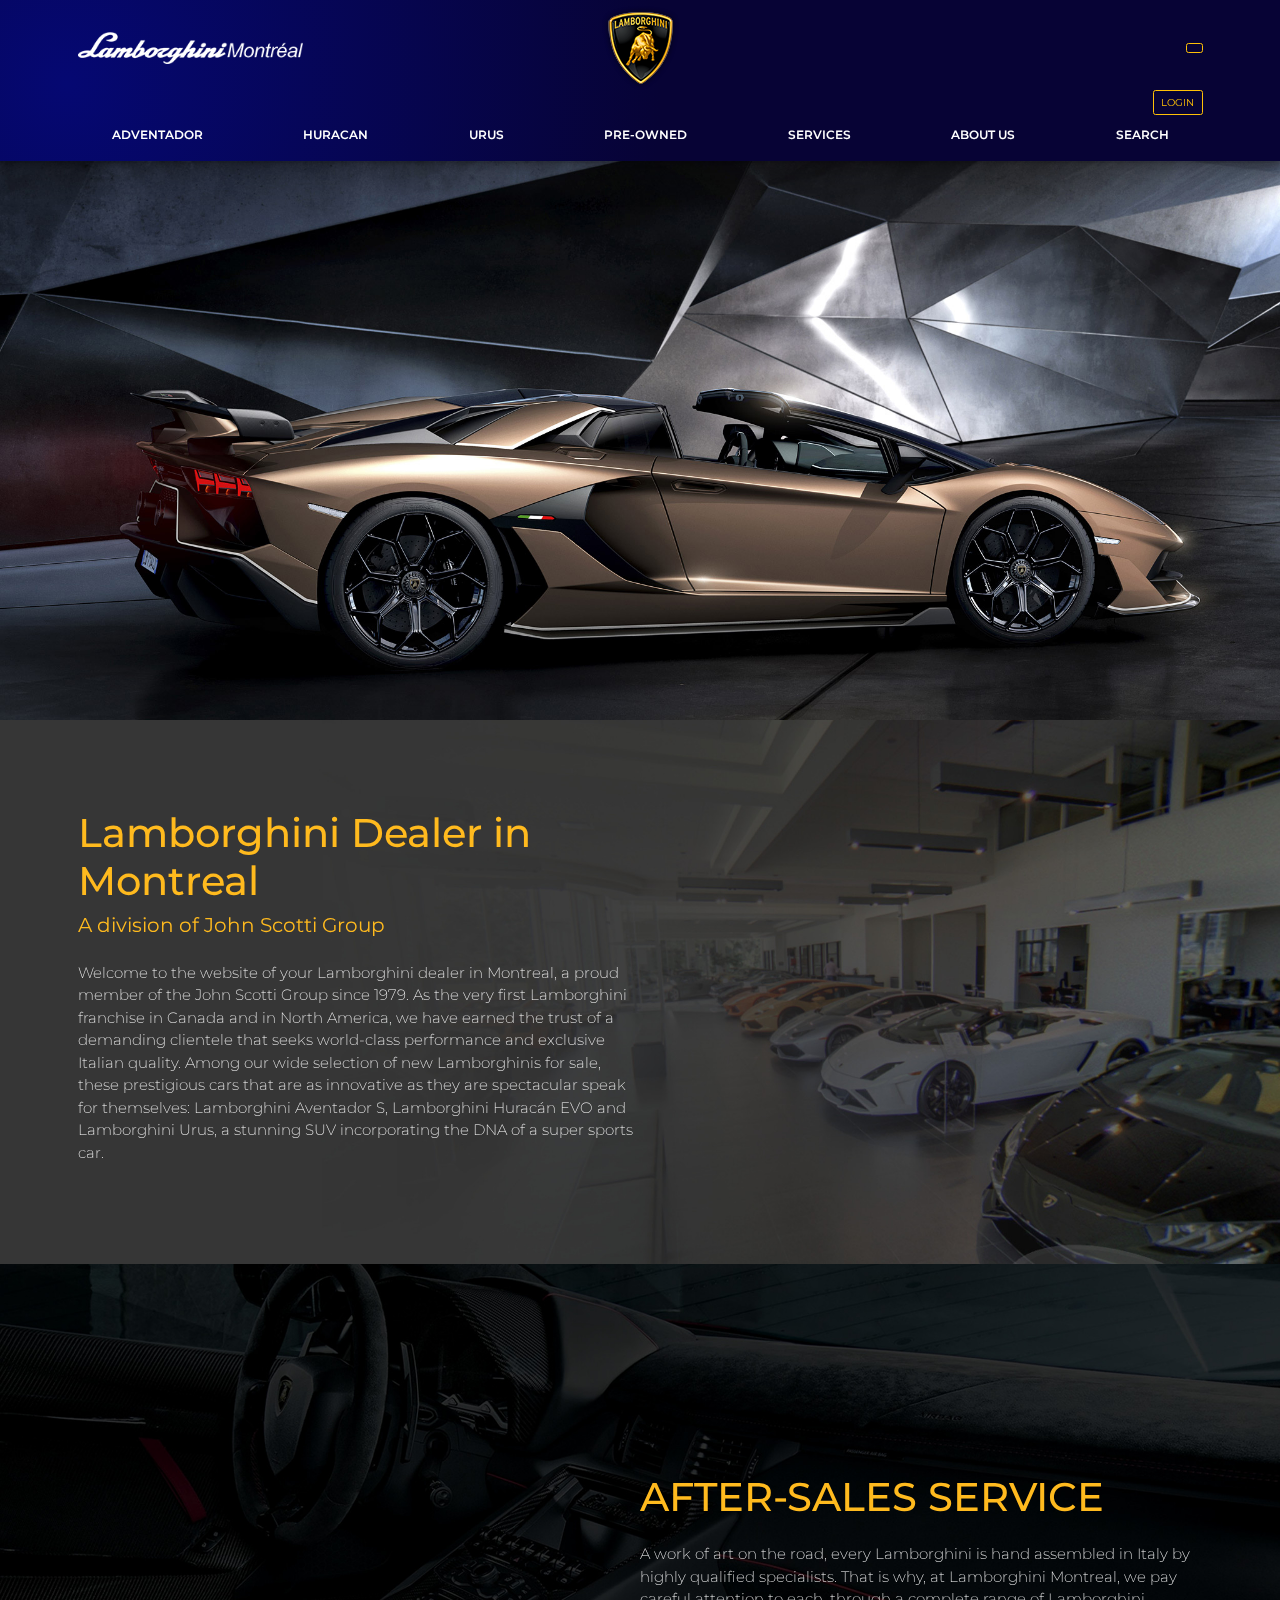
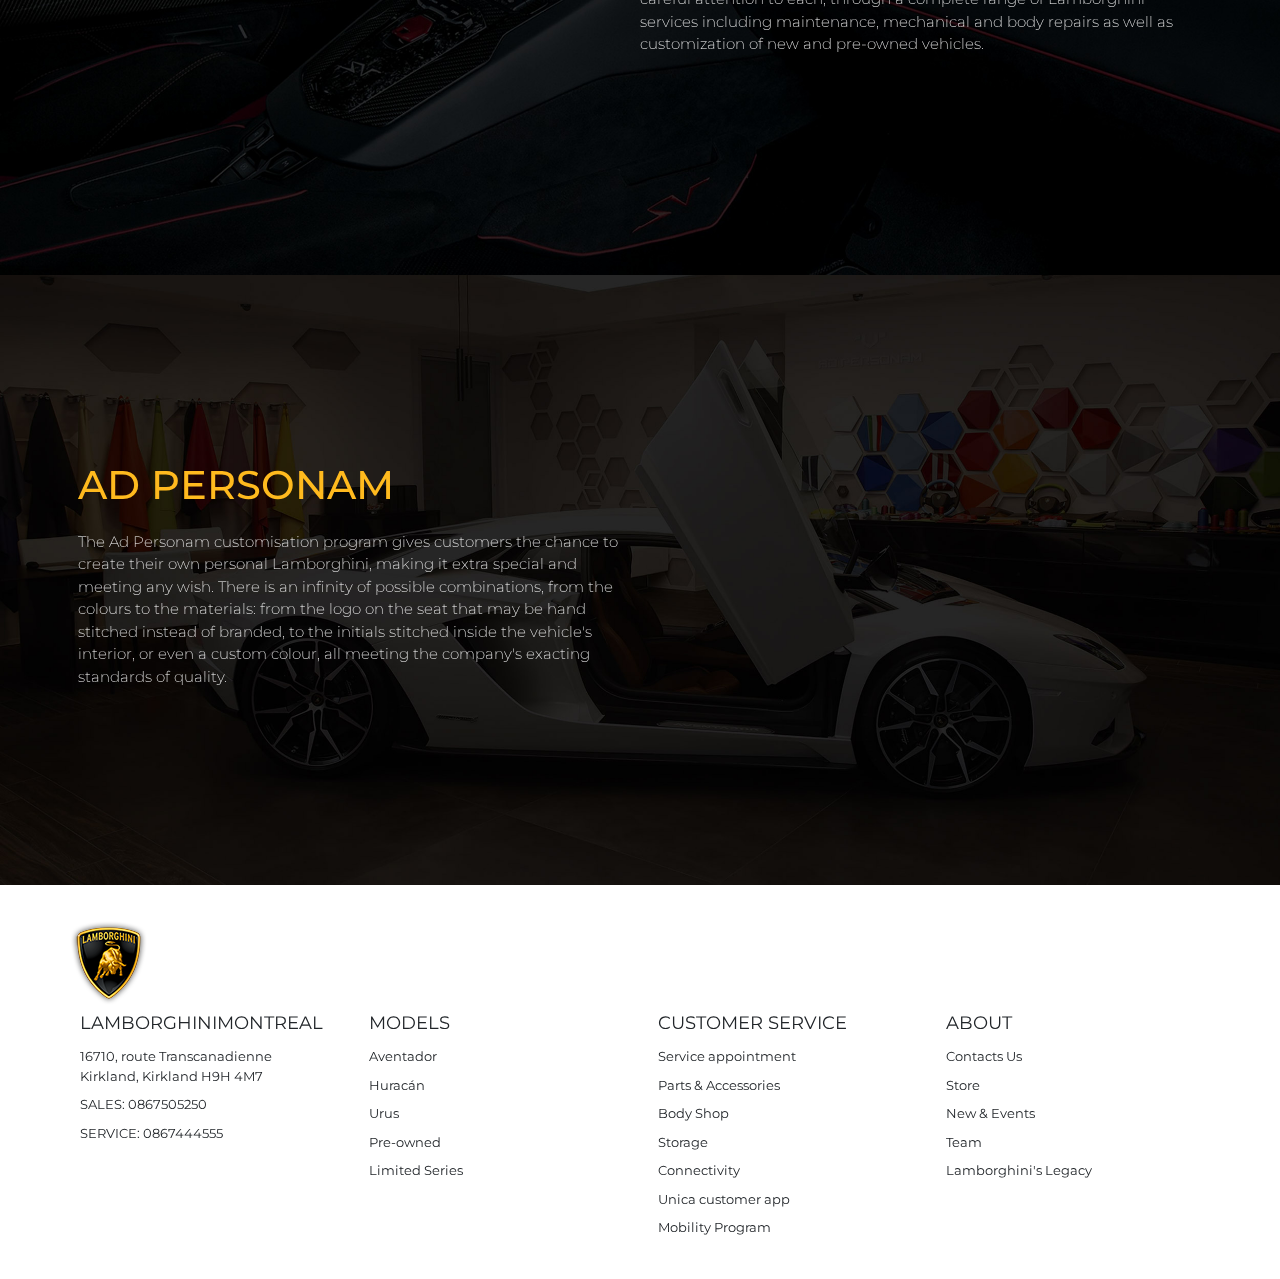
==== index.html @ 95f36f7f "update path logo" ====
<!DOCTYPE html>
<html lang="en">

<head>
      <meta charset="UTF-8">
      <meta http-equiv="X-UA-Compatible" content="IE=edge">
      <meta name="viewport" content="width=device-width, initial-scale=1.0">
      <script src="./JS/jquery-3.6.4.min.js"></script>
      <script src="./JS/bootstrap.min.js"></script>
      <script src="./JS/bootstrap.js"></script>
      <link rel="stylesheet" href="./CSS/bootstrap.min.css">
      <link rel="stylesheet" href="./CSS/bootstrap.css">
      <link rel="preconnect" href="https://fonts.googleapis.com">
      <link rel="preconnect" href="https://fonts.gstatic.com" crossorigin>
      <link rel="stylesheet" href="https://cdnjs.cloudflare.com/ajax/libs/font-awesome/6.4.0/css/all.min.css"
            integrity="sha512-iecdLmaskl7CVkqkXNQ/ZH/XLlvWZOJyj7Yy7tcenmpD1ypASozpmT/E0iPtmFIB46ZmdtAc9eNBvH0H/ZpiBw=="
            crossorigin="anonymous" referrerpolicy="no-referrer" />
      <link href="https://fonts.googleapis.com/css2?family=Montserrat&family=Poppins&display=swap" rel="stylesheet">
      <link rel="shortcut icon" href="./images/logo/logo-brand.png" type="image/x-icon">
      <link rel="stylesheet" href="./CSS/styles.css">
      <link rel="stylesheet" href="./CSS/base.css">
      <title>CarShop</title>
</head>

<body>
      <div class="container-fluid">
            <header id="header">
                  <div class="container">
                        <div class="header align-items-center">
                              <a href="./index.html" class="header-logo">
                                    <img src="./images/logo/lamborghinimontreal_logo.png" alt="lamborghini montreal">
                              </a>
                              <a href="./index.html" class="header-logo-brand">
                                    <img src="./images/logo/logo-brand.png" alt="">
                              </a>
                              <button class="header-info btn btn-outline-warning">
                                    <a href="tel:0867505250" class="header-info-tel">
                                          <i class="fa-solid fa-phone"></i>
                                    </a>
                              </button>
                        </div>
                        <div class="d-flex justify-content-end">
                              <button class="btn btn-outline-warning" id="register">LOGIN</button>
                        </div>
                        <div class="div">
                              <div class="toggle-button">
                                    <button class="btn btn-light" type="button" id="toggle">
                                          <i class="fa-solid fa-bars"></i>
                                    </button>
                              </div>
                              <nav class="navbar navbar-expand" id="nav-collapse">
                                    <ul class="nav-list">
                                          <li class="nav-item"><a href="./HTML/aventador.html" class="nav-item-link">adventador</a>
                                          </li>
                                          <li class="nav-item"><a href="./HTML/huracan.html" class="nav-item-link">huracan</a></li>
                                          <li class="nav-item"><a href="./HTML/urus.html" class="nav-item-link">Urus</a></li>
                                          <li class="nav-item"><a href="./HTML/products.html" class="nav-item-link">pre-owned</a>
                                          </li>
                                          <li class="nav-item"><a href="./HTML/services.html" class="nav-item-link">services</a>
                                                <ul class="dropdown">
                                                      <li class="nav-item"><a href="#" class="nav-item-link">sub-item</a></li>
                                                      <li class="nav-item"><a href="#" class="nav-item-link">sub-item</a></li>
                                                      <li class="nav-item"><a href="#" class="nav-item-link">sub-item</a></li>
                                                      <li class="nav-item"><a href="#" class="nav-item-link">sub-item</a></li>
                                                      <li class="nav-item"><a href="#" class="nav-item-link">sub-item</a></li>
                                                </ul>
                                          </li>
                                          <li class="nav-item"><a href="./HTML/contact.html" class="nav-item-link">About us</a>
                                                <ul class="dropdown">
                                                      <li class="nav-item"><a href="#contact" class="nav-item-link">Contact us</a>
                                                      </li>
                                                      <li class="nav-item"><a href="#" class="nav-item-link">Our team</a></li>
                                                </ul>
                                          </li>
                                          <li class="nav-item"><a href="#" class="nav-item-link">Search</a>
                                          </li>
                                    </ul>
                              </nav>
                        </div>
                  </div>
            </header>
            <div class="container-fluid carousel slide carousel-fade" data-bs-ride="carousel" id="banner">
                  <div class="carousel-inner">
                        

                        <div class="carousel-item active " data-bs-interval="2000">
                              <img src="./images/carousel/2020-Lamborghini-Aventador-SVJ-Roadster-004-1536.jpg" alt=""
                                    class="carousel-img">
                        </div>
                        <div class="carousel-item" data-bs-interval="2000">
                              <img src="./images/carousel/AventadorLP780-4.png" alt="" class="carousel-img">
                        </div>
                        <div class="carousel-item" data-bs-interval="2000">
                              <img src="./images/carousel/huracan.jpg" alt="" class="carousel-img">
                        </div>
                        <div class="carousel-item" data-bs-interval="2000">
                              <img src="./images/carousel/ultimae_coupe_Compositing_4terzi_00.jpg" alt=""
                                    class="carousel-img">
                        </div>
                        <div class="carousel-item" data-bs-interval="2000">
                              <img src="./images/carousel/urus_s_family_chooser.jpg" alt="" class="carousel-img">
                        </div>
                  </div>

            </div>
            <div id="content">
                  <div class="container-fluid ">
                        <div class="home-content">
                              <img src="./images/home-bg/home-content-bg.jpg" class="img-fluid" alt="">
                              <div class="container home__content--left">
                                    <div class="heading">
                                          <h2 class="main-heading">Lamborghini Dealer in Montreal</h2>
                                          <p class="sub-heading">A division of John Scotti Group</p>
                                    </div>
                                    <div class="content-detail">
                                          <p>Welcome to the website of your Lamborghini dealer in Montreal, a proud
                                                member of the John Scotti Group since 1979. As the very first
                                                Lamborghini franchise in Canada and in North America, we have earned the
                                                trust of a demanding clientele that seeks world-class performance and
                                                exclusive Italian quality. Among our wide selection of new Lamborghinis
                                                for sale, these prestigious cars that are as innovative as they are
                                                spectacular speak for themselves: Lamborghini Aventador S, Lamborghini
                                                Huracán EVO and Lamborghini Urus, a stunning SUV incorporating the DNA
                                                of a super sports car.</p>
                                    </div>
                              </div>
                        </div>
                  </div>
                  <div class="container-fluid ">
                        <div class="home-content">
                              <img src="./images/home-bg/featservice-bg.jpg" class="img-fluid" alt="">
                              <div class="container home__content--right">
                                    <div class="heading">
                                          <h2 class="main-heading">AFTER-SALES SERVICE</h2>

                                    </div>
                                    <div class="content-detail">
                                          <p>A work of art on the road, every Lamborghini is hand assembled in Italy by
                                                highly qualified specialists. That is why, at
                                                Lamborghini Montreal, we pay careful attention to each, through a
                                                complete range of Lamborghini services including
                                                maintenance, mechanical and body repairs as well as customization of new
                                                and pre-owned vehicles.</p>
                                    </div>
                              </div>
                        </div>
                  </div>
                  <div class="container-fluid ">
                        <div class="home-content">
                              <img src="./images/home-bg/featbuilder-bg.jpg" class="img-fluid" alt="">
                              <div class="container home__content--left">
                                    <div class="heading">
                                          <h2 class="main-heading">AD PERSONAM</h2>

                                    </div>
                                    <div class="content-detail">
                                          <p>The Ad Personam customisation program gives customers the chance to create
                                                their own personal Lamborghini, making it
                                                extra special and meeting any wish. There is an infinity of possible
                                                combinations, from the colours to the materials:
                                                from the logo on the seat that may be hand stitched instead of branded,
                                                to the initials stitched inside the vehicle's
                                                interior, or even a custom colour, all meeting the company's exacting
                                                standards of quality.</p>
                                    </div>
                              </div>
                        </div>
                  </div>

                  <footer id="footer" class="container-fluid">
                        <div class="container">
                              <div class="footer-logo">
                                    <img src="./images/logo/logo-brand.png" alt="">
                              </div>
                              <div class="row">
                                    <div class="col-xl-3 col-md-3 col-sm-6">
                                          <div class="card footer-col" style="width: 100%;">
                                                <div class="card-header">
                                                      lamborghinimontreal

                                                </div>
                                                <ul class="list-group list-group-flush">
                                                      <li class="list-group-item">16710, route Transcanadienne
                                                            Kirkland, Kirkland
                                                            H9H 4M7</li>
                                                      <li class="list-group-item">SALES: 0867505250</li>
                                                      <li class="list-group-item">SERVICE: 0867444555</li>
                                                </ul>
                                          </div>
                                    </div>
                                    <div class="col-xl-3 col-md-3 col-sm-6">
                                          <div class="card footer-col" style="width: 100%;">
                                                <div class="card-header">
                                                      Models
                                                </div>
                                                <ul class="list-group list-group-flush">
                                                      <li class="list-group-item">Aventador</li>
                                                      <li class="list-group-item">Huracán</li>
                                                      <li class="list-group-item">Urus</li>
                                                      <li class="list-group-item">Pre-owned</li>
                                                      <li class="list-group-item">Limited Series</li>
                                                </ul>
                                          </div>
                                    </div>
                                    <div class="col-xl-3 col-md-3 col-sm-6">
                                          <div class="card footer-col" style="width: 100%;">
                                                <div class="card-header">
                                                      Customer Service
                                                </div>
                                                <ul class="list-group list-group-flush">
                                                      <li class="list-group-item">Service appointment</li>
                                                      <li class="list-group-item">Parts & Accessories</li>
                                                      <li class="list-group-item">Body Shop</li>
                                                      <li class="list-group-item">Storage</li>
                                                      <li class="list-group-item">Connectivity</li>
                                                      <li class="list-group-item">Unica customer app</li>
                                                      <li class="list-group-item">Mobility Program</li>

                                                </ul>
                                          </div>
                                    </div>
                                    <div class="col-xl-3 col-md-3 col-sm-6">
                                          <div class="card footer-col" style="width: 100%;">
                                                <div class="card-header">
                                                      About
                                                </div>
                                                <ul class="list-group list-group-flush">
                                                      <li class="list-group-item">Contacts Us</li>
                                                      <li class="list-group-item">Store</li>
                                                      <li class="list-group-item">New & Events</li>
                                                      <li class="list-group-item">Team</li>
                                                      <li class="list-group-item">Lamborghini's Legacy</li>

                                                </ul>
                                          </div>
                                    </div>
                              </div>
                        </div>
                  </footer>

            </div>
      </div>
      <script src="./JS/index.js"></script>
</body>

</html>
---- CSS/styles.css ----
body .container-fluid {
  padding: 0 0;
}

.header {
  display: grid;
  grid-template-columns: [first] 20% auto [last] 20%;
  /* padding: 6px 0; */
 
}

#header {
  position: fixed;
  top: 0;
  right: 0;
  left: 0;
  z-index: 100;
  padding: 6px 0;
  /* background-color: transparent; */
  background-image: radial-gradient(circle 610px at 5.2% 51.6%, rgba(5, 8, 114, 1) 0%, rgba(7, 3, 53, 1) 97.5%);
  backdrop-filter: saturate(200%) blur(25px);
    box-shadow: rgba(0, 0, 0, 0.09) 0px 2px 1px, rgba(0, 0, 0, 0.09) 0px 4px 2px, rgba(0, 0, 0, 0.09) 0px 8px 4px, rgba(0, 0, 0, 0.09) 0px 16px 8px, rgba(0, 0, 0, 0.09) 0px 32px 16px;
}

.header-logo-brand {
  text-align: center;
  margin: 0 auto;
}

.header-info {
  background-color: transparent;
  font-size: 1.5rem;
  justify-self: end;
  transition: all 0.35s ease-out;
  max-width: fit-content;
}
.header-info-tel,
.header-info-tel:hover{
  text-decoration: none;
}
.header-info:hover .header-info-tel::before {
  content: "0867-505-250";
   width: 200px;
  text-align: left;
  top: 50px;
  right: 0;
  color: var(--color-white-main);
  padding: 0 12px;
  border: 2px solid black;
  border-radius: 5px;
  font-size: 1.5rem;
}

.navbar {
  position: relative;
  transition: all 0.35s linear;
  
}

.nav-list {
  display: flex;
  width: 100%;
  justify-content: space-between;
  list-style: none;
  transition: all 0.35s linear;
  position: relative;
}

.navbar ul {
  list-style-type: none;
  padding: 0;
  margin-bottom: 0;
}

.dropdown {
  display: none;
}
.dropdown > .nav-item{
  padding: 4px 8px;
}
.nav-item:hover>.dropdown {
  display: block;
}

.nav-item {
  padding: 6px 24px;
  list-style: none;
  margin: 0;
}

.nav-item-link {
  font-size: 1.2rem;
  text-decoration: none;
  text-transform: uppercase;
  font-weight: 600;
  color: #ffffff;
  transition: all 0.35s ease-out;
}

.nav-item-link:hover {
  color: var(--color-yellow-main);
}

.toggle-button {
  display: none;
  background-color: transparent;
}

/* CONTENT SECTION */

.main-heading {
  font-size: 4rem;
  color: var(--color-yellow-main);
}

.sub-heading {
  font-size: 2rem;
  color: var(--color-yellow-main);
}

.content-detail {
  font-size: 1.5rem;
  color: var(--color-white-main);
  font-weight: 200;
  margin-top: 2.2rem;

}

.home-content {
  position: relative;
  overflow: hidden;
}

.home-content .home__content--left {
  position: absolute;
  top: 50%;
  left: 50%;
  transform: translate(-50%, -50%);
}

.home__content--left div {
  width: 50%;
}

.home__content--right div {
  width: 50%;
  margin-left: auto;
}

.home-content .home__content--right {
  position: absolute;
  top: 50%;
  left: 50%;
  transform: translate(-50%, -50%);
}

/* product */
.inventory-banner {
  background-color: #ffffff85;
  color: #000;
  padding: 5rem 0;
  /* background: rgba(255, 255, 255, 0.25); */
}

.inventory-heading-main {
  font-size: 6rem;
  font-weight: 800;
  font-family: 'montserrat';
}

.inventory-heading-sub {
  font-size: 3rem;
  font-weight: 200;
  font-family: 'montserrat';
}

#product-list {
  padding: 3.6rem 0;
}
.product-content-card{
  padding: 12px;

}
.product-item {
  padding: 1rem;
  color: #000033;
}
.product-item:hover .product-img{
  transform: scale(1.01);
  transition: all 0.35s ease-in-out;
}
.product-img{
  border-radius: 6px;
}
.product-price {
  font-size: 3rem;
  line-height: 1;
  border-bottom: 1px solid #000033;
}
.product-spec-list{
  padding: 24px 0;
}
.product-spec{
  display: flex;
  justify-content: space-between;
  align-items: flex-end;
  margin: 6px 0;
  color: #000033;
}
.product-spec >p{
  font-size: 1.5rem;

}
.product-spec .product-svg,
.product-spec p{
  margin: 0;
  padding: 0;
}
.product-name{
  font-size: 4rem;
  font-weight: 700;
  color: #000;
  font-family: 'montserrat', sans-serif;
  text-decoration: none;
  text-transform: uppercase;
}
.product-name-card{
  text-transform: capitalize;
  font-weight: 700;
  font-size: 4rem;
  font-family: 'montserrat';
}
.product-price-card{
  font-size: 3rem;
  font-family: 'poppins';
}
.product-odo,
.product-propulsion,
.product-transmission{
  font-size: 1.2rem;
  text-align: center;
}
.desc {
  padding: 3rem 0;
  margin: auto;
  text-align: justify;
}

.product-desc {
  font-size: 2rem;
  margin: 0;
}

.product-btn button {
  font-size: 2rem;
}

.product-content-detail>.product-btn {
  position: absolute;
  bottom: 0;
  left: 0;
  right: 0;
}

.product-content-detail {
  position: relative;
  /* height: 350px; */
  color: #000033;
}
.product-svg{
  width: auto;
  height: 24px;
  margin-left: auto;
  margin-right: auto;
}


/**************************************** footer*********************************/
footer>.container {
  padding: 36px 0;
}

.footer-col,
.footer-col ul,
.footer-col ul li {
  border: none;
}

.footer-col .card-header {
  background: #fff;
  border: none;
  font-size: 1.8rem;
  text-transform: uppercase;
  position: relative;
}

.footer-col .list-group-item {
  font-size: 1.3rem;
}

.footer-col:hover .card-header::after {
  content: "";
  position: absolute;
  background-color: var(--color-yellow-main);
  bottom: 0;
  left: 0;
  animation: dynamic-border linear 0.3s forwards;
}



/* authentication page */



#auth {
  overflow: hidden;
}

#auth video {
  position: fixed;
  z-index: -1;
  top: 0;
}

@media (max-width: 992px) and (min-width: 768px) {
  .nav-item {
    padding: 18px 6px;
  }
  .product-name-card{
    font-size: 2.5rem;
  }
}

@media (min-width:768px) {
  #video-bg {
    width: 100%;
    height: auto;
  }
}

@media (max-width:768px) {
    #banner {
        margin-top: 105px;
      }
  #video-bg {
    width: auto;
    height: 100vh;
    display: none;
  }

  .div {
    position: absolute;
    top: 79px;
    width: 100%;
    z-index: 1000;
  }

  #register{
    z-index: 10001;
  }
  #auth {
    background: url("../images/home-bg/contact_us_hero_01_m.webp") no-repeat center;
    background-size: cover;

  }

  #auth .login-heading h1 {
    font-size: 3rem;
  }

  #login-carousel .carousel-caption {
    height: 20rem;
    position: absolute;
    bottom: 0;
  }

  #login-carousel .carousel-item img {
    position: relative;
  }

  .form-login {
    margin-right: 12px;
  }

  #content .home__content--left,
  #content .home__content--right {
    display: flex;
    bottom: 0;
  }

  #content .home__content--left p,
  #content .home__content--right p {
    font-size: 1rem;
  }

  #content .home__content--left .main-heading,
  #content .home__content--right .main-heading {
    font-size: 2rem;
  }

  /* header */

  .header {
    padding: 12px 0;
  }

  .header-logo-brand img {
    height: 50px;
  }
  .header-info{
    height: 36px;
  }
  /* navbar - small responsive */

  .nav-list {
    flex-direction: column;
    justify-content: end;
    border-radius: 0 0 6px 6px;
    background-image: linear-gradient(111.4deg, rgba(7, 7, 9, 1) 6.5%, rgba(27, 24, 113, 1) 93.2%);
  }

  .dropdown {
    position: absolute;
    top: 0;
    left: 150px;
  }

  .toggle-button {
    display: inline-block;
  }

  .toggle-button .btn-light {
    background-color: transparent;
    border: 2px solid var(--color-yellow-main);
  }

  .toggle-button i {
    color: var(--color-yellow-main);
  }

  .navbar .dropdown {
    border-radius: 6px;
    overflow: scroll;
    background-color: transparent;
  }

  .navbar .nav-item-link {
    color: #fff;
  }
    .product-content-detail{
      height: 490px;
    }
    .product-name{
      font-size: 3rem;
    }
        .product-name-card {
          font-size: 2.5rem;
        }
}

@media (max-width: 576px) {

  .header {
    padding: 12px 0;
  }

  .header-info {
    font-size: 1rem;
    padding: 1rem;
  }

  .header-logo-brand img {
    height: 50px;
  }
  .inventory-banner{
    padding: 24px 12px;
  }
  .inventory-banner .inventory-heading-main {
    font-size: 3rem;
  }

  .inventory-banner .inventory-heading-sub {
    font-size: 1.2rem;
  }
  .product-detail-item{
    padding: 0 12px;
  }
    .product-detail-item .product-desc{
      font-size: 1.2rem;
    }
        .product-name-card {
          font-size: 2rem;
        }
}

@media (max-width: 376px) {
  .navbar {
    overflow: scroll;
  }

  #content .home__content--left,
  #content .home__content--right {
    height: 100px;
  }

  #content .home__content--left p,
  #content .home__content--right p {
    height: 100%;
    overflow: scroll;
  }

  .form-login #login,
  .form-login #signup {
    width: 350px;
    margin-right: 0;
    margin-bottom: 12px;
  }
}

.login-heading h1 {
  font-size: 6rem;
  font-weight: 800;
  text-transform: uppercase;
  color: #fff;
}

#login,
#signup {
  height: 700px;
  width: 400px;
  color: #000033;
  font-weight: 500;
  font-family: 'poppins';
  background-color: hsla(0, 0%, 100%, 0.6);
  backdrop-filter: saturate(200%) blur(25px);
  border-radius: 12px;
  margin-top: 24px;
}

#login-carousel .carousel-caption {
  text-align: left;
}

.input-item {
  position: relative;
}

.input-item input {
  /* outline: none; */
  border: none;
  border-radius: 12px;
  padding: 15px;
  font-size: 1.5rem;
}

.input-item input:valid~label,
.input-item input:focus~label {
  transform: translate(12px, -25px);
  font-size: 1.2rem;
  font-weight: 700;
  background-color: hsla(0, 0%, 100%, 0.6);
  backdrop-filter: saturate(200%) blur(25px);
  border-radius: 6px;
  padding: 0 12px;
}

.input-item input:focus {
  outline: 1px solid #000;
  box-shadow: 1px 6px 10px 5px hsla(0, 0%, 100%, 0.6);
}
.invalid{
  outline: 1px solid rgb(255, 37, 37);
}
.success{
  outline: 1px solid rgb(0, 215, 0);
}
.input-item label {
  position: absolute;
  font-size: 1.5rem;
  top: 1.5rem;
  left: 1.5rem;
  transition: 0.2s linear;
}

#loginbtn ,
#signupbtn{
  width: 100%;
  background: rgb(255, 177, 0);
  font-size: 2rem;
  padding: 10px;
  border-radius: 12px;
  box-shadow: rgba(99, 99, 99, 0.2) 0px 2px 8px 0px;
}

.create-acc {
  margin-top: 3rem;
  font-size: 1.5rem;
}

.create-acc button {
  border: 2px solid var(--color-yellow-main);
  background-color: transparent;
  border-radius: 6px;
  padding: 2px;
}

.save-profile {
  font-size: 1.5rem;
}

.contact-heading{
  padding: 2rem 0;

}
.contact-form{
  color: #000033;
}

@keyframes dynamic-border {
  0% {
    width: 0;
  }

  100% {
    width: 100%;
    height: 1px;
  }
}
---- CSS/base.css ----
*,
*:before,
*:after {
  box-sizing: border-box;
}
* {
  margin: 0;
  padding: 0;
  font: inherit;
}
html{
  font-size: 62.5%;
  scroll-behavior: smooth;
}
img,
picture,
svg,
video {
  display: block;
  max-width: 100%;
}
body {
  min-height: 100vh;
  font-family: 'Montserrat', sans-serif;
}

:root{
      --color-yellow-main: #ffba1e;
      --color-white-main: #ffffff;
}
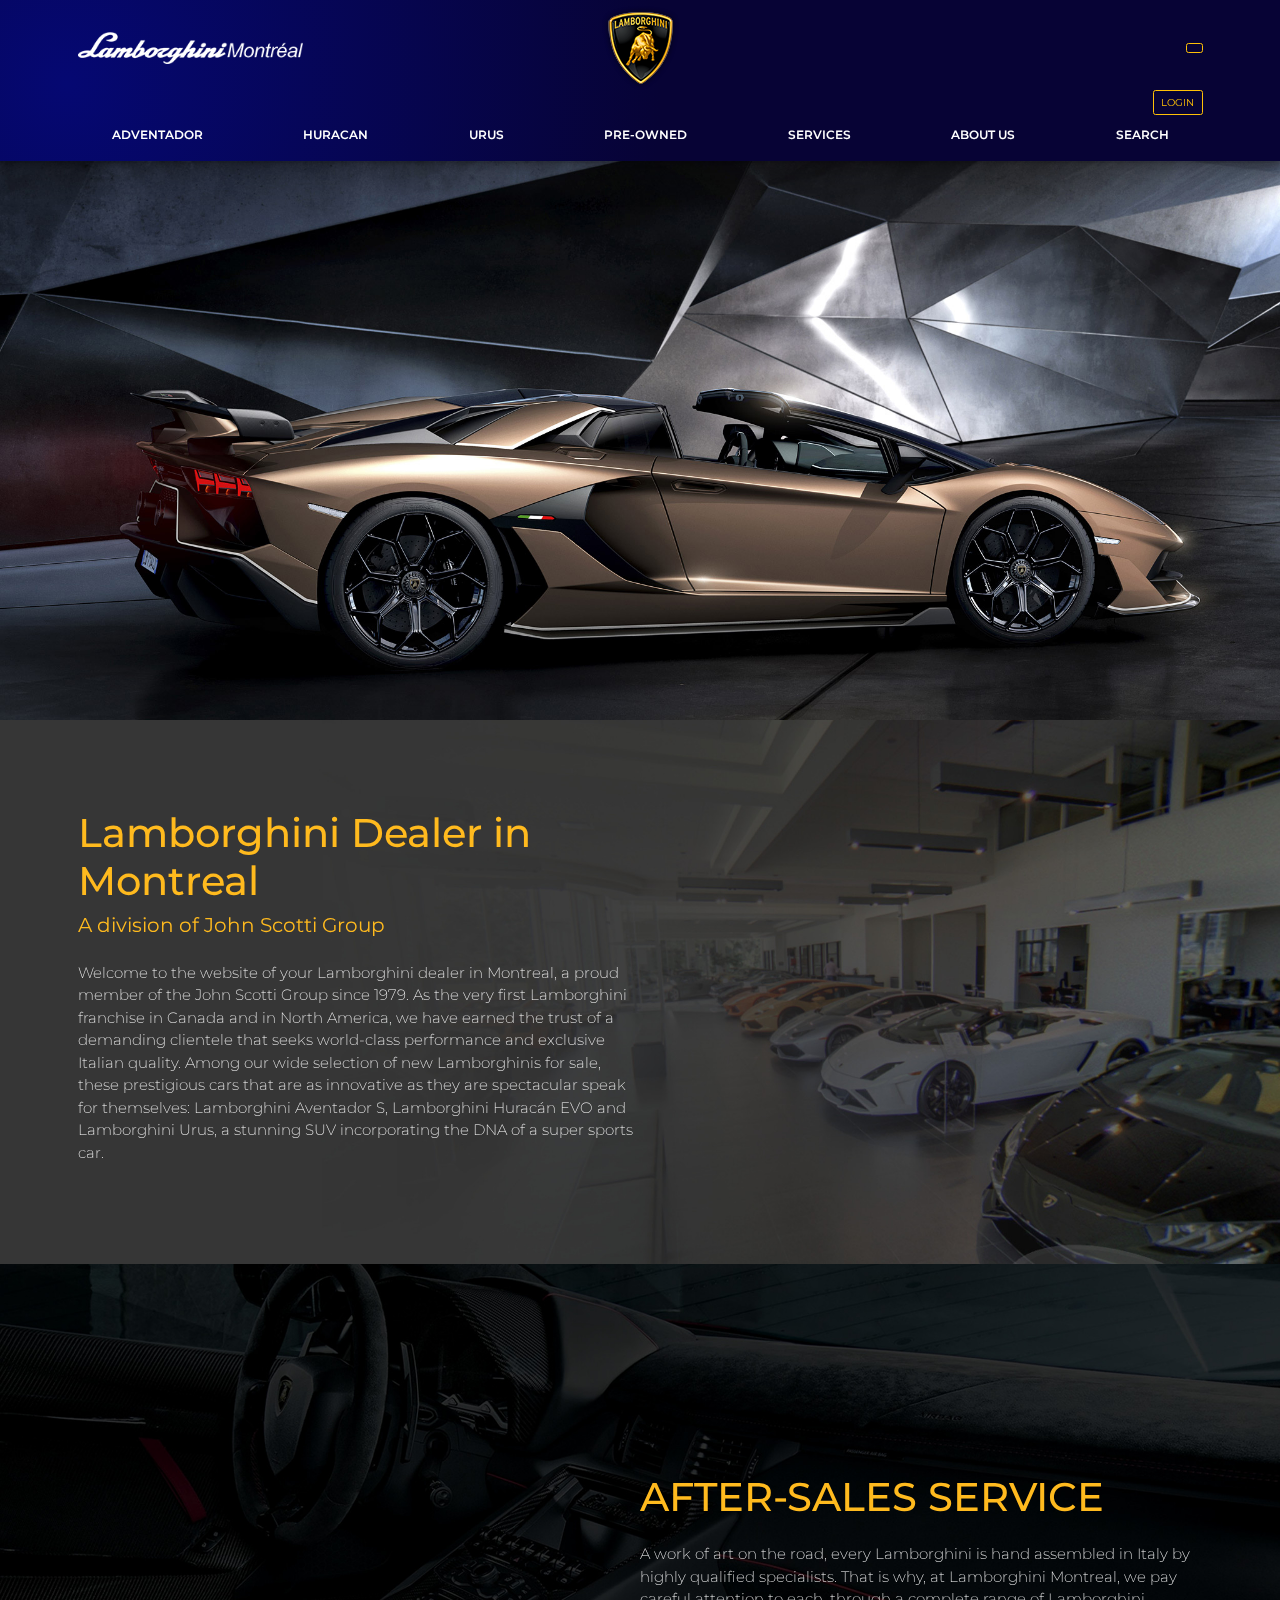
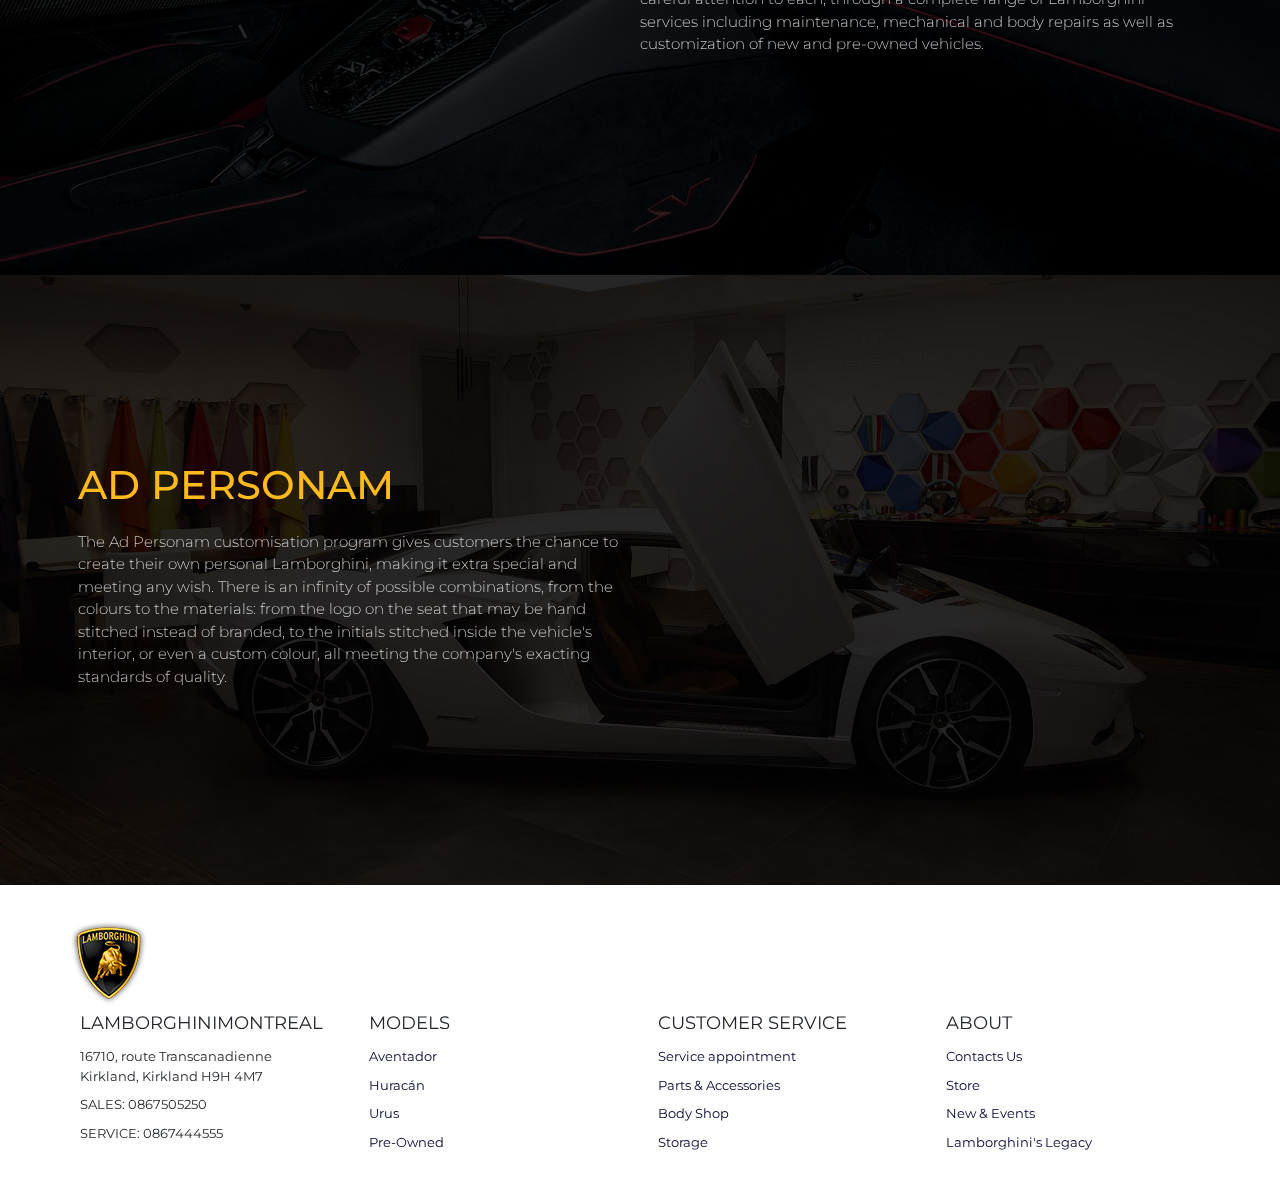
==== commit 9c3f03e8: "add team page" ====
--- a/index.html
+++ b/index.html
@@ -69,7 +69,7 @@
                                                 <ul class="dropdown">
                                                       <li class="nav-item"><a href="#contact" class="nav-item-link">Contact us</a>
                                                       </li>
-                                                      <li class="nav-item"><a href="#" class="nav-item-link">Our team</a></li>
+                                                      <li class="nav-item"><a href="./HTML/team.html" class="nav-item-link">Our team</a></li>
                                                 </ul>
                                           </li>
                                           <li class="nav-item"><a href="#" class="nav-item-link">Search</a>
@@ -170,14 +170,14 @@
                   <footer id="footer" class="container-fluid">
                         <div class="container">
                               <div class="footer-logo">
-                                    <img src="./images/logo/logo-brand.png" alt="">
+                                    <img src="../images/logo/logo-brand.png" alt="">
                               </div>
                               <div class="row">
                                     <div class="col-xl-3 col-md-3 col-sm-6">
                                           <div class="card footer-col" style="width: 100%;">
                                                 <div class="card-header">
                                                       lamborghinimontreal
-
+                  
                                                 </div>
                                                 <ul class="list-group list-group-flush">
                                                       <li class="list-group-item">16710, route Transcanadienne
@@ -194,11 +194,15 @@
                                                       Models
                                                 </div>
                                                 <ul class="list-group list-group-flush">
-                                                      <li class="list-group-item">Aventador</li>
-                                                      <li class="list-group-item">Huracán</li>
-                                                      <li class="list-group-item">Urus</li>
-                                                      <li class="list-group-item">Pre-owned</li>
-                                                      <li class="list-group-item">Limited Series</li>
+                                                      <li class="list-group-item"><a href="./HTML/aventador.html"
+                                                                  class="list-group-link">Aventador</a></li>
+                                                      <li class="list-group-item"><a href="./HTML/huracan.html"
+                                                                  class="list-group-link">Huracán</a></li>
+                                                      <li class="list-group-item"><a href="./HTML/urus.html"
+                                                                  class="list-group-link">Urus</a></li>
+                                                      <li class="list-group-item"><a href="./HTML/products.html"
+                                                                  class="list-group-link">Pre-Owned</a></li>
+                  
                                                 </ul>
                                           </div>
                                     </div>
@@ -208,14 +212,15 @@
                                                       Customer Service
                                                 </div>
                                                 <ul class="list-group list-group-flush">
-                                                      <li class="list-group-item">Service appointment</li>
-                                                      <li class="list-group-item">Parts & Accessories</li>
-                                                      <li class="list-group-item">Body Shop</li>
-                                                      <li class="list-group-item">Storage</li>
-                                                      <li class="list-group-item">Connectivity</li>
-                                                      <li class="list-group-item">Unica customer app</li>
-                                                      <li class="list-group-item">Mobility Program</li>
-
+                                                      <li class="list-group-item"><a href="./HTML/services.html"
+                                                                  class="list-group-link">Service appointment</a></li>
+                                                      <li class="list-group-item"><a href="./HTML/services.html"
+                                                                  class="list-group-link">Parts & Accessories</a></li>
+                                                      <li class="list-group-item"><a href="./HTML/services.html"
+                                                                  class="list-group-link">Body Shop</a></li>
+                                                      <li class="list-group-item"><a href="./HTML/services.html"
+                                                                  class="list-group-link">Storage</a></li>
+                  
                                                 </ul>
                                           </div>
                                     </div>
@@ -225,12 +230,14 @@
                                                       About
                                                 </div>
                                                 <ul class="list-group list-group-flush">
-                                                      <li class="list-group-item">Contacts Us</li>
-                                                      <li class="list-group-item">Store</li>
-                                                      <li class="list-group-item">New & Events</li>
-                                                      <li class="list-group-item">Team</li>
-                                                      <li class="list-group-item">Lamborghini's Legacy</li>
-
+                                                      <li class="list-group-item"><a href="./HTML/services.html"
+                                                                  class="list-group-link">Contacts Us</a></li>
+                                                      <li class="list-group-item"><a href="./HTML/services.html"
+                                                                  class="list-group-link">Store</a></li>
+                                                      <li class="list-group-item"><a href="./HTML/services.html"
+                                                                  class="list-group-link">New & Events</a></li>
+                                                      <li class="list-group-item"><a href="./HTML/services.html"
+                                                                  class="list-group-link">Lamborghini's Legacy</a></li>
                                                 </ul>
                                           </div>
                                     </div>
--- a/CSS/styles.css
+++ b/CSS/styles.css
@@ -285,7 +285,13 @@
 .footer-col ul li {
   border: none;
 }
-
+.list-group-link{
+  text-decoration: none;
+  color: #000033;
+}
+.list-group-link:hover{
+  text-decoration: none;
+}
 .footer-col .card-header {
   background: #fff;
   border: none;
@@ -626,4 +632,19 @@
     width: 100%;
     height: 1px;
   }
+}
+
+
+
+.team{
+  padding: 36px 0;
+}
+.member-img{
+  height: 90%;
+  border-radius: 12px;
+}
+.member-info{
+  font-size: 3rem;
+  color: #000033;
+  list-style: none;
 }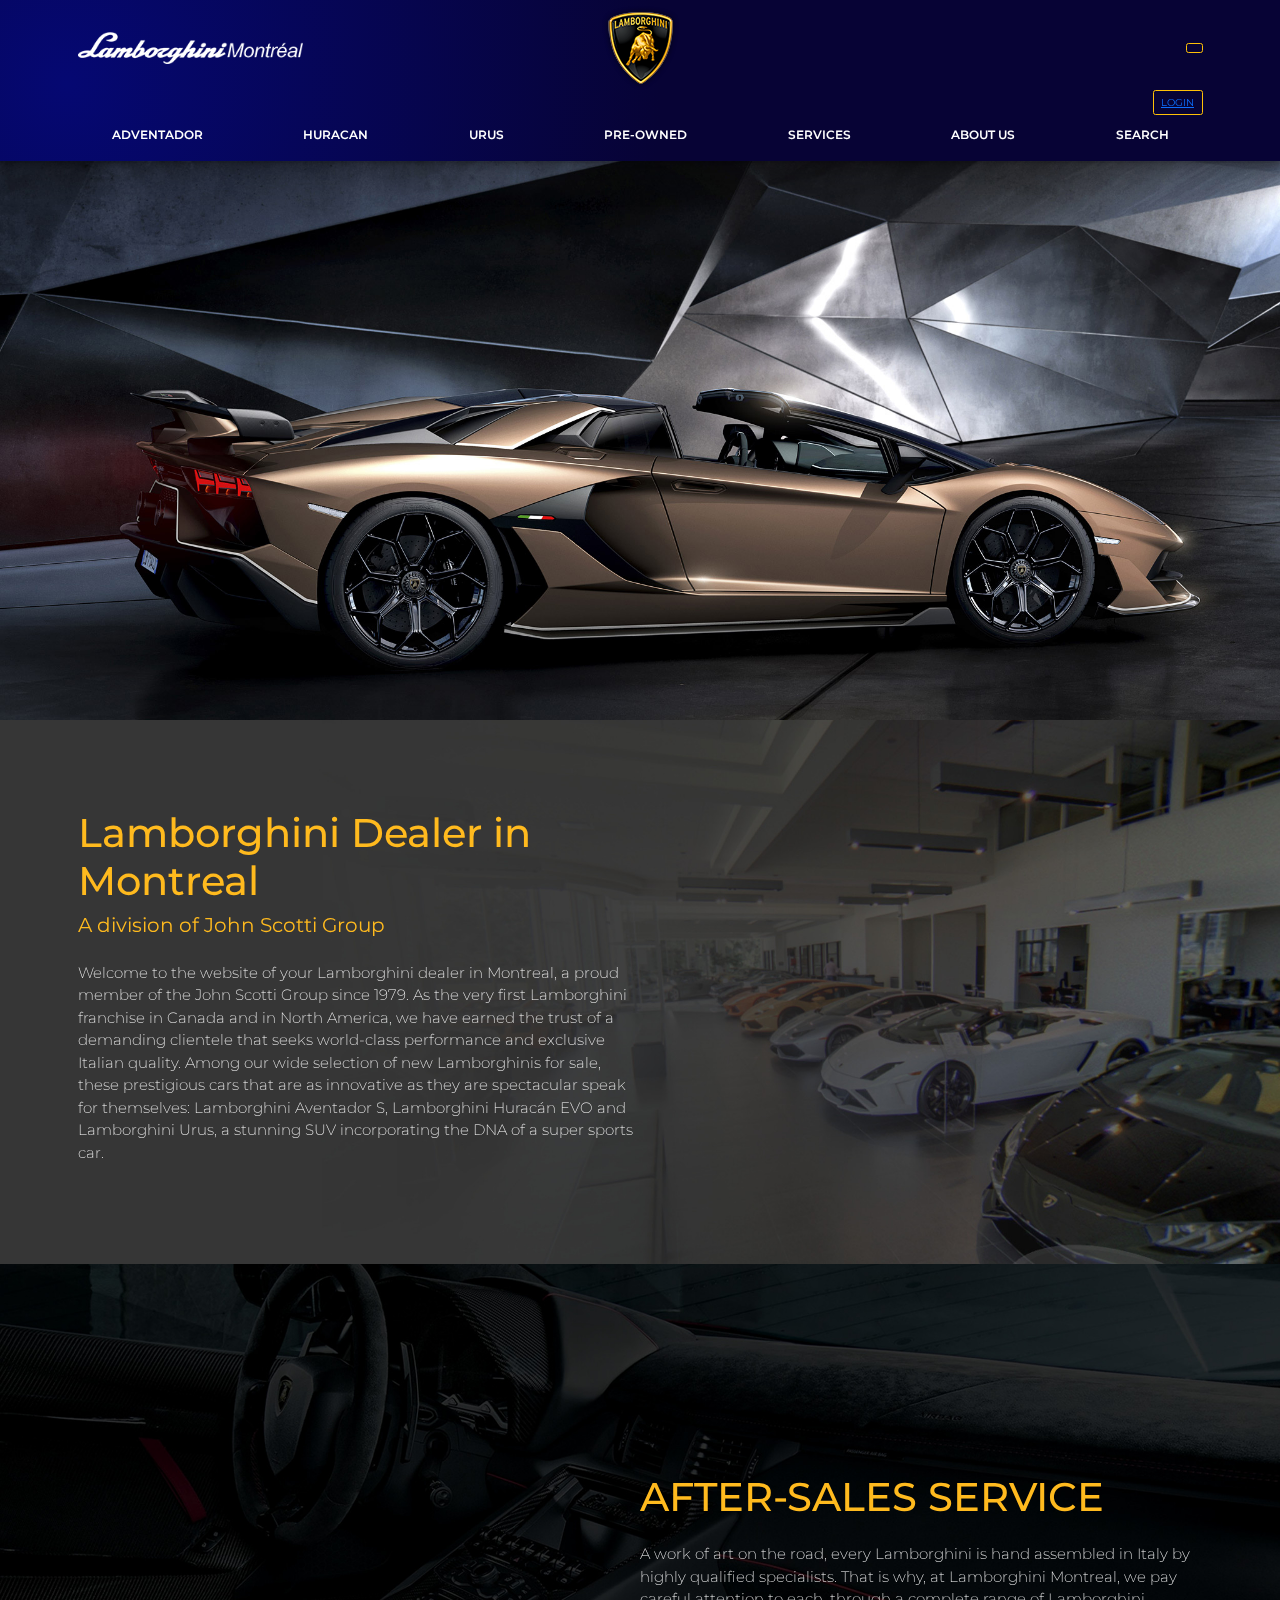
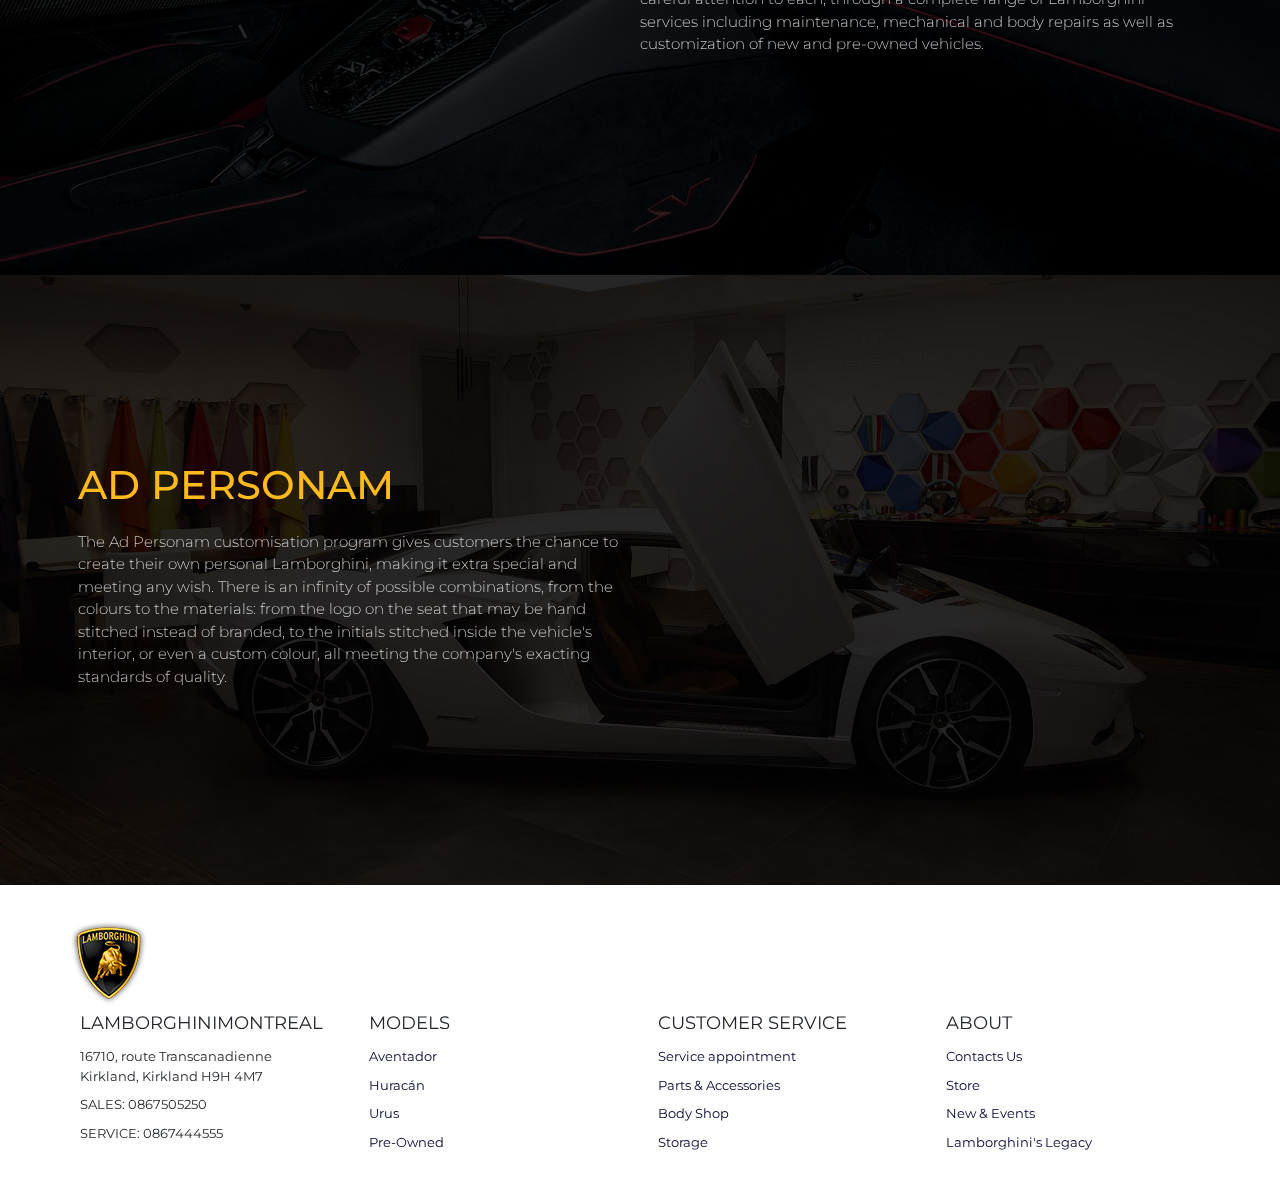
==== commit 4a4e00c0: "change fomat login button" ====
--- a/index.html
+++ b/index.html
@@ -40,7 +40,7 @@
                               </button>
                         </div>
                         <div class="d-flex justify-content-end">
-                              <button class="btn btn-outline-warning" id="register">LOGIN</button>
+                              <button class="btn btn-outline-warning" id="register"><a href="./HTML/login.html">LOGIN</a></button>
                         </div>
                         <div class="div">
                               <div class="toggle-button">
@@ -170,7 +170,7 @@
                   <footer id="footer" class="container-fluid">
                         <div class="container">
                               <div class="footer-logo">
-                                    <img src="../images/logo/logo-brand.png" alt="">
+                                    <img src="./images/logo/logo-brand.png" alt="">
                               </div>
                               <div class="row">
                                     <div class="col-xl-3 col-md-3 col-sm-6">
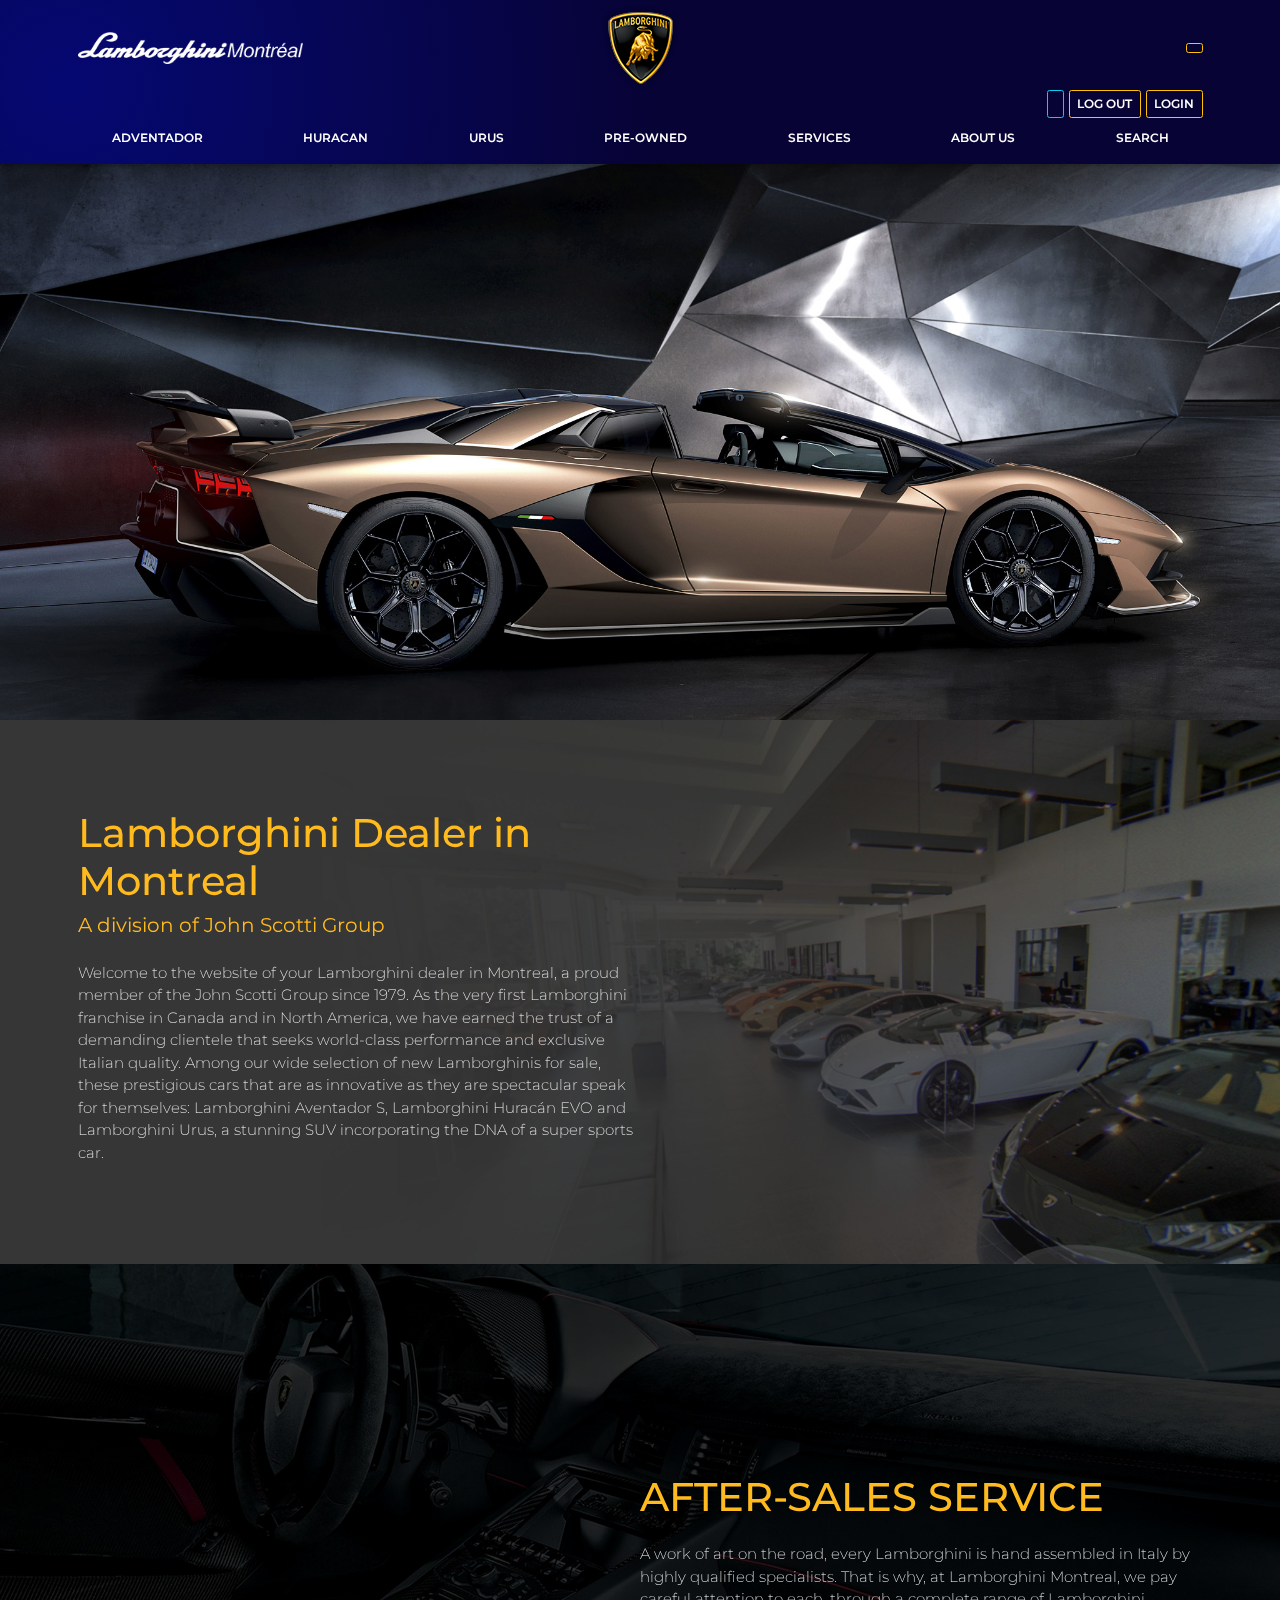
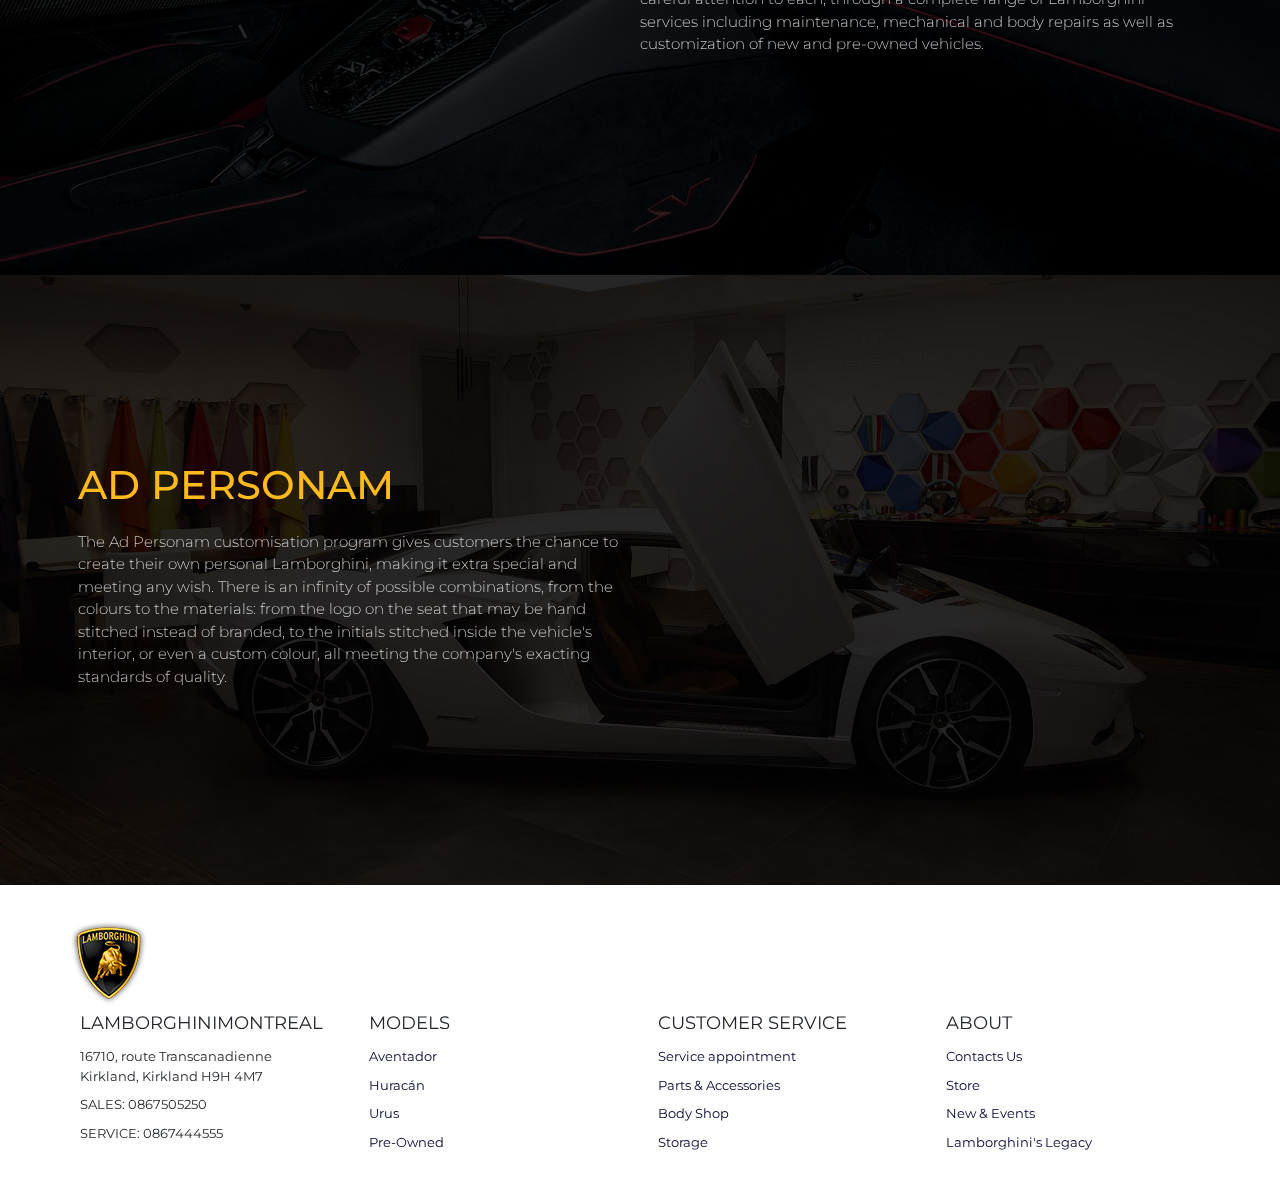
==== commit 1292ac95: "login logout cart feature" ====
--- a/index.html
+++ b/index.html
@@ -40,7 +40,12 @@
                               </button>
                         </div>
                         <div class="d-flex justify-content-end">
-                              <button class="btn btn-outline-warning" id="register"><a href="./HTML/login.html">LOGIN</a></button>
+                              <button class="btn btn-outline-info mr-2 cart-btn" data-bs-toggle="modal" id="" data-bs-target="#cartmodal"><i
+                                          class="fa-solid fa-cart-shopping"></i></button>
+                              <button class="btn btn-outline-warning mr-2" id="logout"><a class="nav-item-link" href="./HTML/login.html">LOG
+                                          OUT</a></button>
+                              <button class="btn btn-outline-warning" id="register"><a class="nav-item-link"
+                                          href="./HTML/login.html">LOGIN</a></button>
                         </div>
                         <div class="div">
                               <div class="toggle-button">
@@ -247,6 +252,30 @@
 
             </div>
       </div>
+      <div class="modal fade" id="cartmodal" aria-hidden="true">
+            <div class="modal-dialog modal-xl">
+                  <div class="modal-content">
+                        <div class="modal-header">
+                              <h1>Wish list</h1>
+                        </div>
+                        <div class="modal-body">
+                              <table class="table cart-table">
+                                    <tr>
+                                          <th>Name</th>
+                                          <th>Price</th>
+                                          <th>Quantity</th>
+                                          <th>Total</th>
+                                          <th>Remove</th>
+                                    </tr>
+      
+                              </table>
+                        </div>
+                        <div class="modal-footer">
+                              <button type="button" class="btn btn-danger" data-bs-dismiss="modal">Close</button>
+                        </div>
+                  </div>
+            </div>
+      </div>
       <script src="./JS/index.js"></script>
 </body>
 
--- a/CSS/styles.css
+++ b/CSS/styles.css
@@ -365,6 +365,9 @@
   #register{
     z-index: 10001;
   }
+  #register > a{
+    text-decoration: none !important;
+  }
   #auth {
     background: url("../images/home-bg/contact_us_hero_01_m.webp") no-repeat center;
     background-size: cover;
@@ -647,4 +650,22 @@
   font-size: 3rem;
   color: #000033;
   list-style: none;
+}
+
+
+#cartmodal .modal-body{
+  padding: 0 12px;
+}
+#cartmodal .modal-header h1{
+  margin: auto;
+}
+.cart-table th{
+  font-size: 2rem;
+}
+.cart-table td{
+  font-size: 1.5rem;
+}
+.remove-btn{
+  outline: none;
+  color: red;
 }